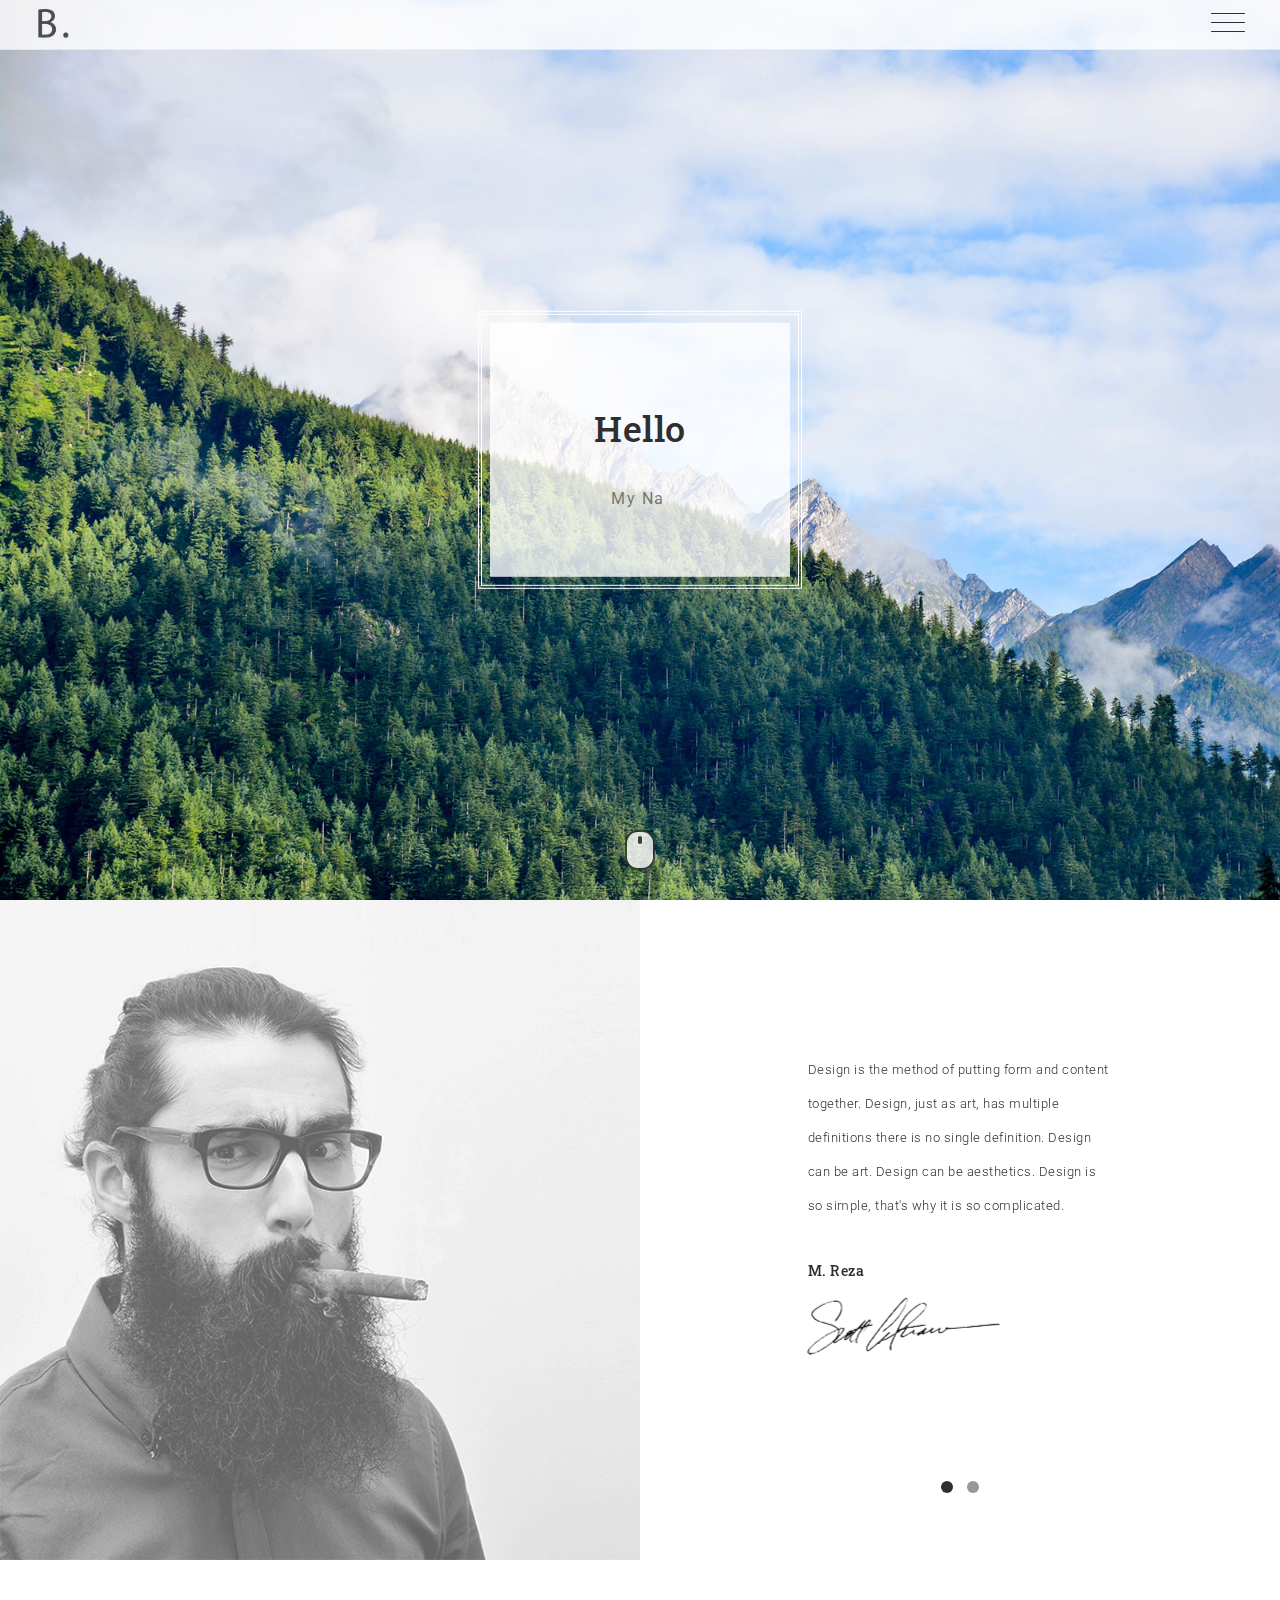
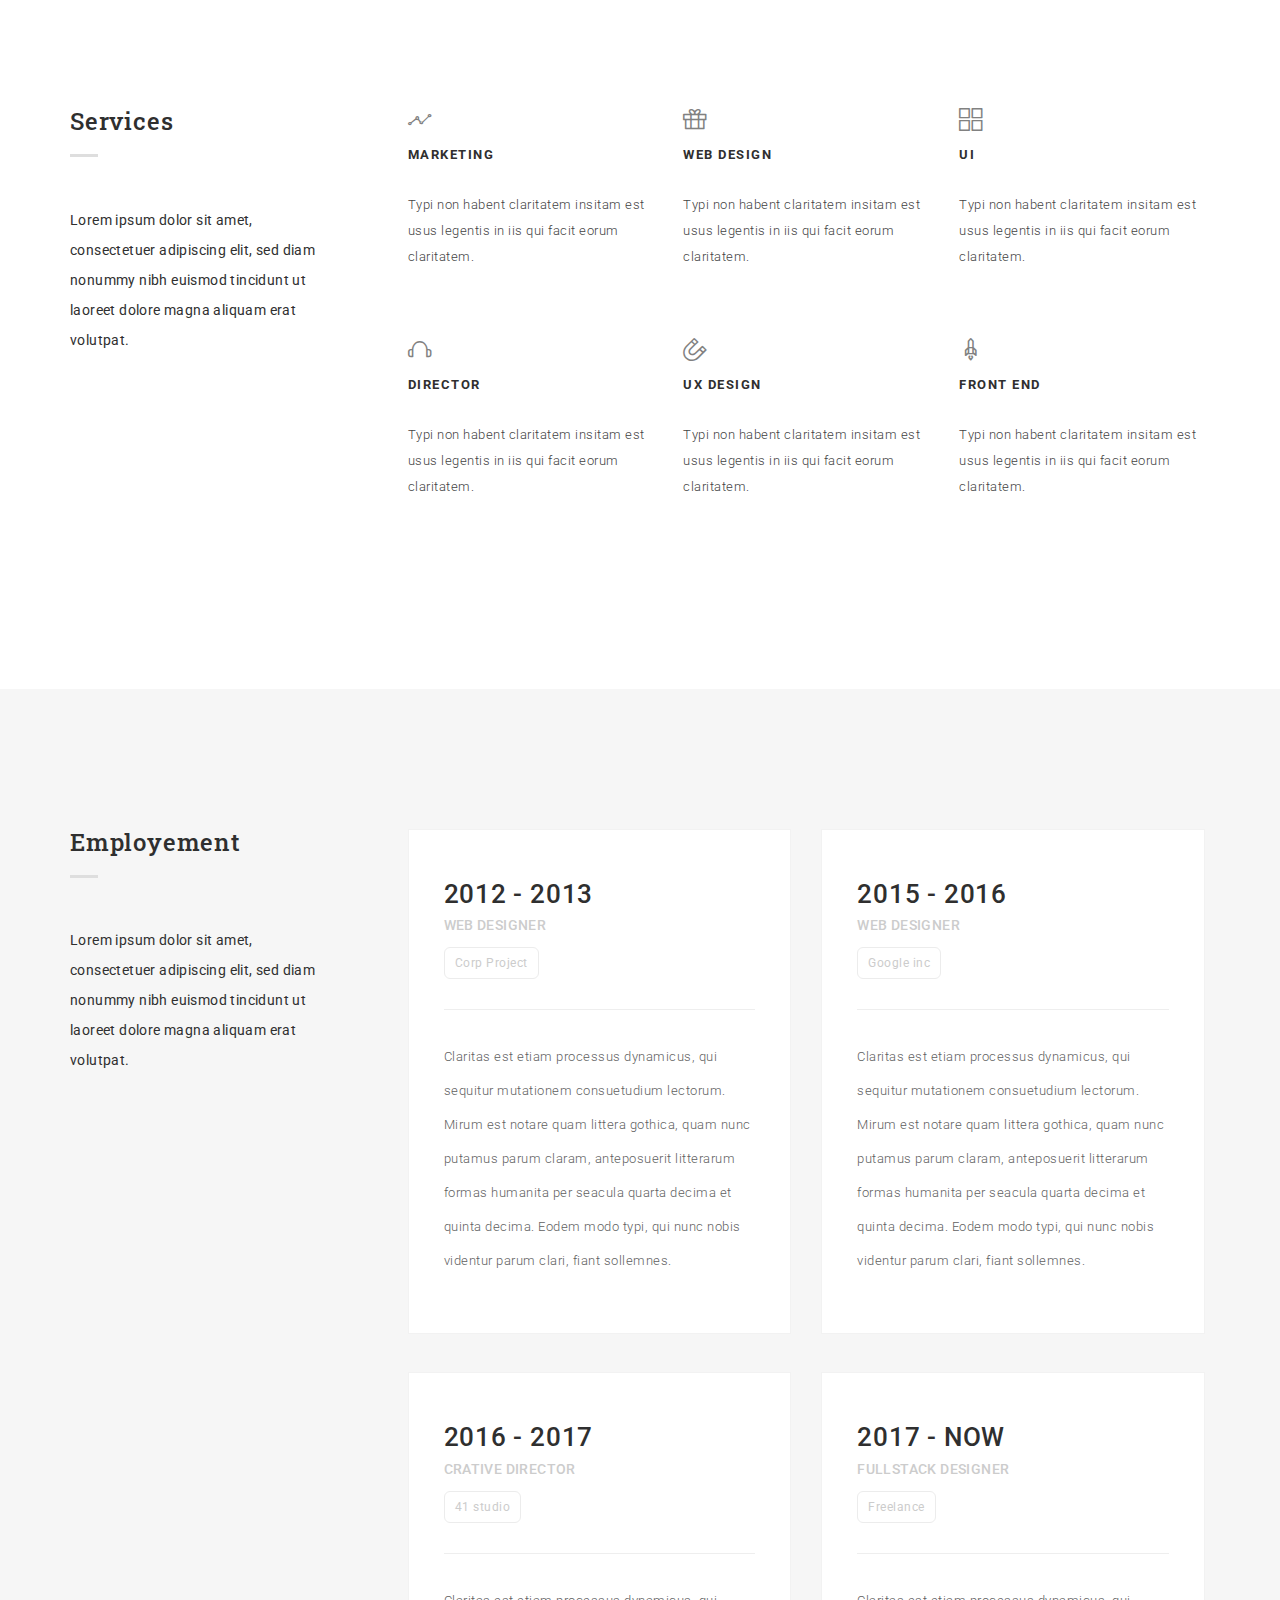
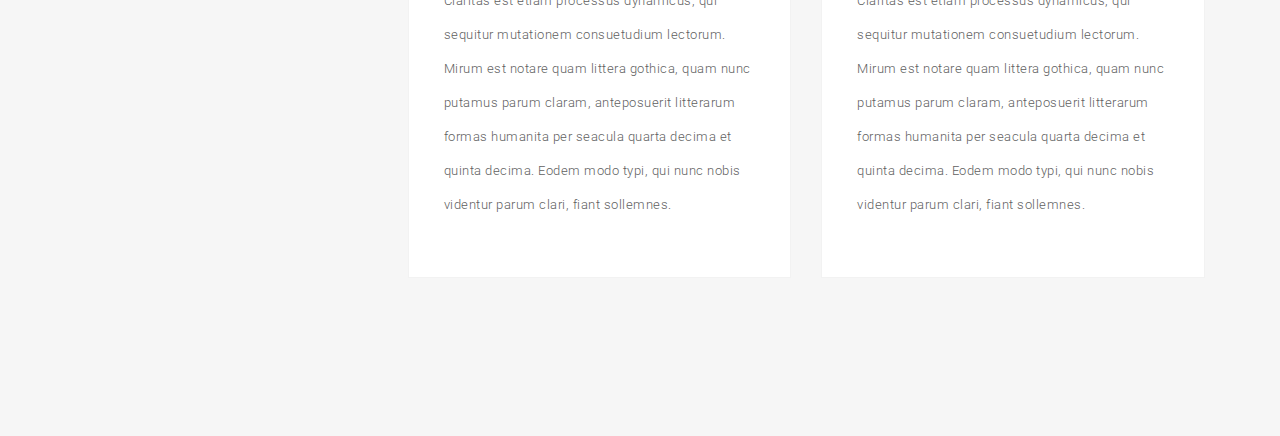
==== student/student.html @ 5ec7fe5f "student template" ====
<!DOCTYPE html>
<html lang="ko">
<head>
    <meta charset="UTF-8">
    <title>OctorBirth</title>
    <meta content="width=device-width, initial-scale=1" name="viewport">
    <!--Fav-->
    <link href="images/favicon.ico" rel="shortcut icon">
    <!--styles-->
    <link href="css/bootstrap.min.css" rel="stylesheet">
    <link href="css/loader.css" rel="stylesheet" type="text/css">
    <link href="css/owl.carousel.css" rel="stylesheet">
    <link href="css/owl.theme.css" rel="stylesheet">
    <link href="css/style.css" rel="stylesheet">
    <link href="css/responsive.css" rel="stylesheet">

    <!--fonts google-->
    <link href='https://fonts.googleapis.com/css?family=Roboto+Slab:400,700' rel='stylesheet' type='text/css'>
    <link href='https://fonts.googleapis.com/css?family=Roboto:400,300,500,700' rel='stylesheet' type='text/css'>

</head>
<body>
<div class="preloader">
    <div class="loading">
        <h2>
            Loading...
        </h2>
        <span class="progress"></span>
    </div>
</div>
<!--HEADER -->
<div class="header">
    <div class="for-sticky">
        <!--LOGO-->
        <div class="col-md-2 col-xs-6 logo">
            <a href="index.html"><img alt="logo" class="logo-nav" src="images/logo.png"></a>
        </div>
        <!--/.LOGO END-->
    </div>
    <div class="menu-wrap">
        <nav class="menu">
            <div class="menu-list">
                <a data-scroll="" href="#home" class="active">
                    <span>Home</span>
                </a>
                <a data-scroll="" href="#about">
                    <span>About</span>
                </a>
                <a data-scroll="" href="#services">
                    <span>Services</span>
                </a>
                <a data-scroll="" href="#employement">
                    <span>Employement</span>
                </a>

            </div>
        </nav>
        <button class="close-button" id="close-button">Close Menu</button>
    </div>
    <button class="menu-button" id="open-button">
        <span></span>
        <span></span>
        <span></span>
    </button><!--/.for-sticky-->
</div>
<!--/.HEADER END-->

<!--CONTENT WRAP-->
<div class="content-wrap">
    <!--CONTENT-->
    <div class="content">
        <!--HOME-->
        <section id="home">
            <div class="container">
                <div class="row">
                    <div class="wrap-hero-content">
                        <div class="hero-content">
                            <h1>Hello</h1>
                            <br>
                            <span class="typed"></span>
                        </div>
                    </div>
                    <div class="mouse-icon margin-20">
                        <div class="scroll"></div>
                    </div>
                </div>
            </div>
        </section>
        <!--/.HOME END-->

        <!--ABOUT-->
        <section id="about">
            <div class="col-md-6 col-xs-12 no-pad">
                <div class="bg-about"></div>
            </div>
            <div class="col-md-6 col-sm-12 col-xs-12 white-col">
                <div class="row">
                    <!--OWL CAROUSEL2-->
                    <div class="owl-carousel2">
                        <div class="col-md-12">
                            <div class="wrap-about">
                                <div class="w-content">
                                    <p class="head-about">
                                        Design is the method of putting form and content together. Design, just as art, has multiple definitions there is no single definition. Design can be art. Design can be aesthetics. Design is so simple, that's why it is so complicated.
                                    </p>

                                    <h5 class="name">
                                        M. Reza
                                    </h5>
                                    <img alt="signature" src="images/signature.png">
                                </div>
                            </div>
                        </div>

                        <div class="col-md-12 col-sm-12 col-xs-12 white-col">
                            <div class="row">
                                <div class="col-md-8 col-md-offset-2 col-sm-8 col-sm-offset-2 col-xs-12">
                                    <div class="wrap-about">
                                        <table class="w-content">
                                            <tr>
                                                <td class="title">Name </td>
                                                <td class="break">:</td>
                                                <td> M. Reza</td>
                                            </tr>
                                            <tr>
                                                <td class="title">Phone </td>
                                                <td class="break">:</td>
                                                <td> +62 8678 999 012</td>
                                            </tr>
                                            <tr>
                                                <td class="title">Email </td>
                                                <td class="break">:</td>
                                                <td> bdgpixel@gmail.com</td>
                                            </tr>
                                            <tr>
                                                <td class="title">Address </td>
                                                <td class="break">:</td>
                                                <td> Cipamokolan street 102 , Bandung, Indonesia</td>
                                            </tr>
                                            <tr>
                                                <td class="title">Skype </td>
                                                <td class="break">:</td>
                                                <td> bdgpixel</td>
                                            </tr>
                                            <tr>
                                                <td class="title">Dribbble </td>
                                                <td class="break">:</td>
                                                <td> Muh-Reza</td>
                                            </tr>
                                            <tr>
                                                <td class="title">Behance</td>
                                                <td class="break">:</td>
                                                <td> m-reza</td>
                                            </tr>
                                        </table>
                                    </div>
                                </div>
                            </div>
                        </div>
                    </div>
                    <!--/.OWL CAROUSEL2 END-->
                </div>
            </div>
        </section>
        <!--/.ABOUT END-->


        <!--SERVICES-->
        <section class="white-bg" id="services">
            <div class="container">
                <div class="row">
                    <div class="col-md-3">
                        <h3 class="title-small">
                            <span>Services</span>
                        </h3>
                        <p class="content-detail">
                            Lorem ipsum dolor sit amet, consectetuer adipiscing elit, sed diam nonummy nibh euismod tincidunt ut laoreet dolore magna aliquam erat volutpat.
                        </p>
                    </div>
                    <div class="col-md-9 content-right">
                        <div class="row">
                            <ul class="listing-item">
                                <li>
                                    <div class="col-md-4 col-sm-4">
                                        <h3 class="icon-use">
                                            c
                                        </h3>
                                        <p class="head-sm">
                                            MARKETING
                                        </p>
                                        <p class="text-grey">
                                            Typi non habent claritatem insitam est usus legentis in iis qui facit eorum claritatem.
                                        </p>
                                    </div>
                                </li>

                                <li>
                                    <div class="col-md-4 col-sm-4">
                                        <h3 class="icon-use">
                                            b
                                        </h3>
                                        <p class="head-sm">
                                            WEB DESIGN
                                        </p>
                                        <p class="text-grey">
                                            Typi non habent claritatem insitam est usus legentis in iis qui facit eorum claritatem.
                                        </p>
                                    </div>
                                </li>

                                <li>
                                    <div class="col-md-4 col-sm-4">
                                        <h3 class="icon-use">
                                            d
                                        </h3>
                                        <p class="head-sm">
                                            UI
                                        </p>
                                        <p class="text-grey">
                                            Typi non habent claritatem insitam est usus legentis in iis qui facit eorum claritatem.
                                        </p>
                                    </div>
                                </li>
                            </ul>

                            <ul class="listing-item">
                                <li>
                                    <div class="col-md-4 col-sm-4">
                                        <p class="icon-use">
                                            f
                                        </p>
                                        <p class="head-sm">
                                            DIRECTOR
                                        </p>
                                        <p class="text-grey">
                                            Typi non habent claritatem insitam est usus legentis in iis qui facit eorum claritatem.
                                        </p>
                                    </div>
                                </li>

                                <li>
                                    <div class="col-md-4 col-sm-4">
                                        <h3 class="icon-use">
                                            p
                                        </h3>
                                        <p class="head-sm">
                                            UX DESIGN
                                        </p>
                                        <p class="text-grey">
                                            Typi non habent claritatem insitam est usus legentis in iis qui facit eorum claritatem.
                                        </p>
                                    </div>
                                </li>

                                <li>
                                    <div class="col-md-4 col-sm-4">
                                        <h3 class="icon-use">
                                            m
                                        </h3>
                                        <p class="head-sm">
                                            FRONT END
                                        </p>
                                        <p class="text-grey">
                                            Typi non habent claritatem insitam est usus legentis in iis qui facit eorum claritatem.
                                        </p>
                                    </div>
                                </li>
                            </ul>

                        </div>
                    </div>
                </div>
            </div>
        </section>
        <!--/.SERVICES END-->

        <!--EMPLOYEMENT-->
        <section class="grey-bg" id="employement">
            <div class="container">
                <div class="row">
                    <div class="col-md-3">
                        <h3 class="title-small">
                            <span>Employement</span>
                        </h3>
                        <p class="content-detail">
                            Lorem ipsum dolor sit amet, consectetuer adipiscing elit, sed diam nonummy nibh euismod tincidunt ut laoreet dolore magna aliquam erat volutpat.
                        </p>
                    </div>
                    <div class="col-md-9 content-right">
                        <div class="row">
                            <ul class="listing-item">
                                <li>
                                    <div class="col-md-6 col-sm-6">
                                        <div class="wrap-card">
                                            <div class="card">
                                                <h2 class="year">
                                                    2012 - 2013
                                                </h2>
                                                <p class="job">
                                                    web designer
                                                </p>
                                                <p class="company">
                                                    Corp Project
                                                </p>
                                                <hr>
                                                <div class="text-detail">
                                                    <p>
                                                        Claritas est etiam processus dynamicus, qui sequitur mutationem consuetudium lectorum. Mirum est notare quam littera gothica, quam nunc putamus parum claram, anteposuerit litterarum formas humanita per seacula quarta decima et quinta decima. Eodem modo typi, qui nunc nobis videntur parum clari, fiant sollemnes.
                                                    </p>
                                                </div>
                                            </div>
                                        </div>
                                    </div>
                                </li>

                                <li>
                                    <div class="col-md-6 col-sm-6">
                                        <div class="wrap-card">
                                            <div class="card">
                                                <h2 class="year">
                                                    2015 - 2016
                                                </h2>
                                                <p class="job">
                                                    web designer
                                                </p>
                                                <p class="company">
                                                    Google inc
                                                </p>
                                                <hr>
                                                <div class="text-detail">
                                                    <p>
                                                        Claritas est etiam processus dynamicus, qui sequitur mutationem consuetudium lectorum. Mirum est notare quam littera gothica, quam nunc putamus parum claram, anteposuerit litterarum formas humanita per seacula quarta decima et quinta decima. Eodem modo typi, qui nunc nobis videntur parum clari, fiant sollemnes.
                                                    </p>
                                                </div>
                                            </div>
                                        </div>
                                    </div>
                                </li>
                            </ul>
                            <ul class="listing-item">
                                <li>
                                    <div class="col-md-6 col-sm-6">
                                        <div class="wrap-card">
                                            <div class="card">
                                                <h2 class="year">
                                                    2016 - 2017
                                                </h2>
                                                <p class="job">
                                                    crative director
                                                </p>
                                                <p class="company">
                                                    41 studio
                                                </p>
                                                <hr>
                                                <div class="text-detail">
                                                    <p>
                                                        Claritas est etiam processus dynamicus, qui sequitur mutationem consuetudium lectorum. Mirum est notare quam littera gothica, quam nunc putamus parum claram, anteposuerit litterarum formas humanita per seacula quarta decima et quinta decima. Eodem modo typi, qui nunc nobis videntur parum clari, fiant sollemnes.
                                                    </p>
                                                </div>
                                            </div>
                                        </div>
                                    </div>
                                </li>

                                <li>
                                    <div class="col-md-6 col-sm-6">
                                        <div class="wrap-card">
                                            <div class="card">
                                                <h2 class="year">
                                                    2017 - NOW
                                                </h2>
                                                <p class="job">
                                                    fullstack designer
                                                </p>
                                                <p class="company">
                                                    Freelance
                                                </p>
                                                <hr>
                                                <div class="text-detail">
                                                    <p>
                                                        Claritas est etiam processus dynamicus, qui sequitur mutationem consuetudium lectorum. Mirum est notare quam littera gothica, quam nunc putamus parum claram, anteposuerit litterarum formas humanita per seacula quarta decima et quinta decima. Eodem modo typi, qui nunc nobis videntur parum clari, fiant sollemnes.
                                                    </p>
                                                </div>
                                            </div>
                                        </div>
                                    </div>
                                </li>
                            </ul>

                        </div>
                    </div>
                </div>
            </div>
        </section>
        <!--/.EMPLOYEMENT END-->
        <!--/.CONTENT END-->
    </div>
    <!--/.CONTENT-WRAP END-->
</div>


<script src="js/jquery-1.9.1.min.js" type="text/javascript"></script>
<script src="js/bootstrap.min.js" type="text/javascript"></script>
<script src="js/classie.js" type="text/javascript"></script>
<script src="js/owl.carousel.min.js" type="text/javascript"></script>
<script src="js/smooth-scroll.min.js" type="text/javascript"></script>
<script src="js/typed.js" type="text/javascript"></script>
<script src="js/main.js?ver=2" type="text/javascript"></script>
</body>
</html>
---- student/css/loader.css ----
/* =Loader
-------------------------------------------------------------- */

.preloader {
	display: block;
    position: fixed;
    width: 100%;
    height: 100%;
    z-index: 9999;
    background: white;
    text-align: center;
}
.loading {
	overflow: hidden;
	position: absolute;
	top: 50%;
	margin-top: -12px;
	left: 50%;
	margin-left: -50px;
	width: 100px;
	height: 24px;
}

.progress {
	display: block;
	position: absolute;
	bottom: 0;
	overflow: hidden;
	width: 100px;
	height: 1px;
	left: -102px;
	background-color: #00d9ec;
	-webkit-animation: loader-anim 1s 0s infinite cubic-bezier(0.785, 0.135, 0.15, 0.86);
    -moz-animation: loader-anim 1s 0s infinite cubic-bezier(0.785, 0.135, 0.15, 0.86);
    animation: loader-anim 1s 0s infinite cubic-bezier(0.785, 0.135, 0.15, 0.86)
}

@-webkit-keyframes loader-anim {
    0% {
        left: -102px
    }

    100% {
        left: 102px
    }
}

@-moz-keyframes loader-anim {
    0% {
        left: -102px
    }

    100% {
        left: 102px
    }
}

@keyframes loader-anim {
    0% {
        left: -102px
    }

    100% {
        left: 102px
    }
}
---- student/css/style.css ----
/*
Template Name: Bodo - Simple One Page Personal
Author: BdgPixel
Author URI:  http://themeforest.net/user/BdgPixel
*/
/* -----------------------------------------------------------
TABLE OF CONTENTS:
--------------------------------------------------------------
1) General
2) Page Loader
3) Helper
4) Header
5) Typography
6) Hero
7) Sections
 7.a) portfolio
 7.b) service
 7.c) experience
 7.d) testimonial
 7.e) blog
 7.f) about
 7.g) contact
 7.h) footer
8) Components
 8.a) skills


-------------------------------------------------------------

------------------------------------------------------------*/
/*-----------------------------------------1) General--------------------------------------------------*/
@font-face {
  font-family: 'Glyphter';
  src: url('../fonts/Glyphter.eot');
  src: url('../fonts/Glyphter?#iefix') format('embedded-opentype'), url('../fonts/Glyphter.woff') format('woff'), url('../fonts/Glyphter.ttf') format('truetype'), url('../fonts/Glyphter.svg#Glyphter') format('svg');
  font-weight: normal;
  font-style: normal;
}
*,
*:after,
*:before {
  -webkit-box-sizing: border-box;
  -moz-box-sizing: border-box;
  -ms-box-sizing: border-box;
  box-sizing: border-box;
}
body,
html {
  left: 0;
  top: 0;
  margin: 0px;
  padding: 0px;
  overflow-x: hidden;
  font-family: 'Roboto', sans-serif;
  height: 100%;
  width: 100%;
}
body {
  color: #2f2f2f;
  font-size: 16px;
  line-height: 1.7;
  background-color: #fff;
}
a {
  color: #2f2f2f;
  text-decoration: none;
  transition: ease .6s;
  -webkit-transition: ease .6s;
  -moz-transition: ease .6s;
  -o-transition: ease .6s;
  -ms-transition: ease .6s;
}
a:hover {
  text-decoration: none;
  color: #818181;
}
a:focus {
  outline: none;
  color: #999999;
  text-decoration: none;
}
iframe {
  border: none;
  width: 100%;
}
img { max-width: 100%; }
*:focus {
  outline: none;
}

/*----------------------------------------- 2) Preloader --------------------------------------------------*/
#preloader {
  position: fixed;
  top: 0;
  left: 0;
  right: 0;
  bottom: 0;
  background-color: #fff;
  z-index: 999999;
}
#status {
  width: 200px;
  height: 200px;
  position: absolute;
  left: 50%;
  top: 50%;
  background-image: url(../images/loader.gif);
  background-repeat: no-repeat;
  background-position: center center;
  text-align: center;
  margin: -40px 0 0 -100px;
}
#status img {
  text-align: center;
  margin-top: -80px;
}

/*----------------------------------------- 3) Helper --------------------------------------------------*/
.no-pad {padding: 0 !important; margin: 0 !important;}
.pad-80 {padding-top: 80px;}
.mar-t-50{margin-top: 50px !important;}
.mar-tm-10{ margin-top: -10px;}

.white-col{
  background: #ffffff;
  padding: none;
}

/*---- span -----*/
.title-small span { position: relative;}
.title-small span:after {
  content: "";
  position: absolute;
  bottom: -20px;
  height: 3px;
  background: #DEDEDE;
  width: 28px;
  left: 0;
}
.title-small-center span {position: relative;}
.title-small-center span:after {
  content: "";
  display: block;
  margin: 0 auto;
  margin-top: 20px;
  height: 3px;
  background: #DEDEDE;
  width: 28px;
  left: 0;
}
/*----- background ------*/
.grey-bg {
  background: #f6f6f6;
  padding: 120px 0;
  display: block;
}
.white-bg {
  background: #ffffff;
  padding: 120px 0;
  display: block;
}
/*-------- content --------*/
.content-detail {
  font-weight: 400;
  margin-top: 70px;
  line-height: 30px;
  font-size: 14px;
  letter-spacing: 0.4px;
}
.content-details {
  font-weight: 400;
  margin-top: 40px;
  line-height: 30px;
  font-size: 14px;
}
.pad-bottom {
  padding-bottom: 80px;
}
.text-detail {
  margin-top: 30px;
  color: #5f5f5f;
}

.listing-item{
  list-style: none;
  display: inline-block;
  width: 100%;
  padding: 0;
  margin: 0;
}

/*----------------------------------------- 4) Header --------------------------------------------------*/
.header {
  width: 100%;
  z-index: 9999;
}
.for-sticky {
  position: fixed;
  z-index: -1;
  bottom: 0;
  width: 100%;
  height: 50px;
  opacity: 0.8;
  z-index: 1;
  top: 0;
  left: 0;
  border-bottom: 1px solid #f1f1f1;
  display: block;
  padding: 0px 15px 5px 15px;
  background: #ffffff;
  -webkit-transition: all 0.3s;
  -moz-transition: all 0.3s;
  -ms-transition: all 0.3s;
  -o-transition: all 0.3s;
  transition: all 0.3s;
}
.logo-nav {
  padding: 6px 0 10px 0;
  -webkit-transition: all 0.3s;
  -moz-transition: all 0.3s;
  -ms-transition: all 0.3s;
  -o-transition: all 0.3s;
  transition: all 0.3s;
  width: 45px;
  display: block;
}
.opacity-nav {
  opacity: 0.8;
  z-index: 2;
}
/*----------- panel ----------*/
.content-wrap {
  -webkit-overflow-scrolling: touch;
  height: 100%;
  width: 100%;
}
.content {
  position: absolute;
  width: 100%;
  height: 100%;
}
.content::before {
  position: fixed;
  top: 0;
  left: 0;
  z-index: 10;
  width: 100%;
  height: 100%;
  background: rgba(0, 0, 0, 0.3);
  content: '';
  opacity: 0;
  -webkit-transform: translate3d(100%, 0, 0);
  transform: translate3d(100%, 0, 0);
  -webkit-transition: opacity 0.4s, -webkit-transform 0s 0.4s;
  transition: opacity 0.4s, transform 0s 0.4s;
  -webkit-transition-timing-function: cubic-bezier(0.7, 0, 0.3, 1);
  transition-timing-function: cubic-bezier(0.7, 0, 0.3, 1);
}
/* Menu Button */
.menu-button {
  width: 34px;
  height: 45px;
  position: fixed;
  right: 0;
  margin-top: 13px;
  margin-right: 35px;
  z-index: 1000;
  padding: 0;
  cursor: pointer;
  background: transparent;
  border: none;
}
.menu-button span {
  display: block;
  position: absolute;
  height: 1px;
  width: 100%;
  background: #2f2f2f;
  border-radius: 9px;
  opacity: 1;
  left: 0;
}
.menu-button span:nth-child(1) {top: 0px;}

.menu-button span:nth-child(2) {top: 9px;}

.menu-button span:nth-child(3) {top: 18px;}
.menu-button:hover {opacity: 0.6;}
/* Close Button */
.close-button {
  width: 1em;
  height: 1em;
  position: absolute;
  right: 1em;
  top: 1em;
  overflow: hidden;
  text-indent: 1em;
  font-size: 0.75em;
  border: none;
  background: transparent;
  color: transparent;
}
.close-button::before,
.close-button::after {
  content: '';
  position: absolute;
  width: 3px;
  height: 100%;
  top: 0;
  left: 50%;
  background: #bdc3c7;
}
.close-button::before {
  -webkit-transform: rotate(45deg);
  transform: rotate(45deg);
}
.close-button::after {
  -webkit-transform: rotate(-45deg);
  transform: rotate(-45deg);
}
/* Menu */
.menu-wrap {
  position: fixed;
  z-index: 1001;
  width: 300px;
  height: 100%;
  right: 0;
  float: right;
  background: #2f2f2f;
  padding: 2.5em 1.5em 0;
  -webkit-transform: translate3d(300px, 0, 0);
  transform: translate3d(300px, 0, 0);
  -webkit-transition: -webkit-transform 0.4s;
  transition: transform 0.4s;
  -webkit-transition-timing-function: cubic-bezier(0.7, 0, 0.3, 1);
  transition-timing-function: cubic-bezier(0.7, 0, 0.3, 1);
}
.menu,
.menu-list {
  height: 100%;     
  overflow-x: auto;
}
.menu-list {
  -webkit-transform: translate3d(0, 100%, 0);
  transform: translate3d(0, 100%, 0);
}
.menu-list a {
  display: block;
  padding: 1.5em 0;
  -webkit-transform: translate3d(0, 500px, 0);
  transform: translate3d(0, 500px, 0);
  color: #a5a5a5;
  position: relative;
}
.menu-list a:hover, .menu-list a:active span {color: #ffffff;}
.menu-list,
.menu-list a {
  -webkit-transition: -webkit-transform 0s 0.4s;
  transition: transform 0s 0.4s;
  -webkit-transition-timing-function: cubic-bezier(0.7, 0, 0.3, 1);
  transition-timing-function: cubic-bezier(0.7, 0, 0.3, 1);
}
.menu a:nth-child(2) {
  -webkit-transform: translate3d(0, 1000px, 0);
  transform: translate3d(0, 1000px, 0);
}
.menu-list a:nth-child(3) {
  -webkit-transform: translate3d(0, 1500px, 0);
  transform: translate3d(0, 1500px, 0);
}
.menu-list a:nth-child(4) {
  -webkit-transform: translate3d(0, 2000px, 0);
  transform: translate3d(0, 2000px, 0);
}
.menu-list a:nth-child(5) {
  -webkit-transform: translate3d(0, 2500px, 0);
  transform: translate3d(0, 2500px, 0);
}
.menu-list a:nth-child(6) {
  -webkit-transform: translate3d(0, 3000px, 0);
  transform: translate3d(0, 3000px, 0);
}
.menu-list a span:nth-last-child(1){
  margin-bottom: 100px;
}
.menu-list a span {
  margin-left: 10px;
  font-weight: 400;
  font-size: 12px;
  letter-spacing: 5px;
  text-transform: uppercase;
  z-index: 2;
  position: absolute;
  margin-bottom: 20px;
  padding: 10px;
}
.menu-list a span:before{
  content: '';
  display: block;
  width: 0;
  height: 2px;
  background: #ffffff;
  -webkit-transition: width .3s ease;
  transition: width .3s ease;
  position: absolute;
  top: 50%;
  left: 0;
  -webkit-transform: translate(0,-50%);
  -ms-transform: translate(0,-50%);
  transform: translate(0,-50%);
  z-index: -1;
}
.menu-list a.active span{
  color: #ffffff !important;
}
.menu-list a.active span:before{
  width: 100%;
}

/* Shown menu */
.show-menu .menu-wrap {
  -webkit-transform: translate3d(0, 0, 0);
  transform: translate3d(0, 0, 0);
  -webkit-transition: -webkit-transform 0.8s;
  transition: transform 0.8s;
  -webkit-transition-timing-function: cubic-bezier(0.7, 0, 0.3, 1);
  transition-timing-function: cubic-bezier(0.7, 0, 0.3, 1);
}
.show-menu .menu-list,
.show-menu .menu-list a {
  -webkit-transform: translate3d(0, 0, 0);
  transform: translate3d(0, 0, 0);
  -webkit-transition: -webkit-transform 0.8s;
  transition: transform 0.8s;
  -webkit-transition-timing-function: cubic-bezier(0.7, 0, 0.3, 1);
  transition-timing-function: cubic-bezier(0.7, 0, 0.3, 1);
}
.show-menu .menu-list a {
  -webkit-transition-duration: 0.9s;
  transition-duration: 0.9s;
}
.show-menu .content::before {
  opacity: 1;
  -webkit-transition: opacity 0.8s;
  transition: opacity 0.8s;
  -webkit-transition-timing-function: cubic-bezier(0.7, 0, 0.3, 1);
  transition-timing-function: cubic-bezier(0.7, 0, 0.3, 1);
  -webkit-transform: translate3d(0, 0, 0);
  transform: translate3d(0, 0, 0);
}

/*----------------------------------------- 5) Typography --------------------------------------------------*/
h1,
h2,
h3,
h4,
h5 {
  letter-spacing: 0.8px;
  font-family: 'Roboto Slab', serif;
}
p {
  letter-spacing: 0.5px;
  font-size: 13px;
  line-height: 34px;
  font-weight: 300;
}
#home h1 {
  line-height: 40px;
  letter-spacing: 0.6px;
}
#home .typed {
  font-weight: 400;
  font-size: 16px;
  line-height: 26px;
  letter-spacing: 1.5px;
  margin: 0 auto;
  opacity: 0.6;
}
.year {
  font-size: 26px;
  font-weight: 500;
  margin-bottom: 10px;
  font-family: 'Roboto', sans-serif;
}
.job {
  font-size: 14px;
  font-weight: 500;
  line-height: 14px;
  letter-spacing: 0.4px;
  text-transform: uppercase;
  color: #cccccc;
}
.company {
  font-size: 12px;
  line-height: 14px;
  border: 1px solid #ececec;
  color: #cccccc;
  padding:8px 10px;
  border-radius: 6px;
  display: inline-block;
  margin-top: 5px;
  font-weight: 400;

}

/*----------------------------------------- 6) Hero --------------------------------------------------*/
#home {
  background: url('../images/hero1.jpeg');
  -webkit-background-size: cover;
  -moz-background-size: cover;
  -o-background-size: cover;
  background-size: cover;
  min-width: 100%;
  min-height: 100%;
  height: 100%;
  width: 100%;
  display: block;
}
.wrap-hero-content{
  width: 100%;
  height: 100%;
  position: absolute;
  top: 0;
  left: 0;
}
.hero-content{
  position: absolute;
  text-align: center;
  min-width: 300px;
  left: 50%;
  top: 50%;
  padding: 65px;
  background: rgba(255, 255, 255, 0.8);
  outline: 4px double #FFFFFF;
  outline-offset: 8px;
  -webkit-transform: translateX(-50%) translateY(-50%);
  transform: translateX(-50%) translateY(-50%);
}

/*mouse*/
.mouse-icon {
  position: absolute;
  border: 2px solid #2f2f2f;
  background: #ffffff;
  opacity: 0.8;
  border-radius: 13px;
  height: 40px;
  width: 30px;
  margin: 0 auto;
  display: block;
  left: 0;
  right: 0;
  bottom: 30px;
  z-index: 100;
}

.mouse-icon .scroll {
  -webkit-animation-name: scrolling;
  -webkit-animation-duration: 1s;
  -webkit-animation-timing-function: linear;
  -webkit-animation-delay: 0s;
  -webkit-animation-iteration-count: infinite;
  -webkit-animation-play-state: running;
  animation-name: scrolling;
  animation-duration: 1s;
  animation-timing-function: linear;
  animation-delay: 0s;
  animation-iteration-count: infinite;
  animation-play-state: running;
}
.mouse-icon .scroll {
  position: relative;
  border-radius: 10px;
  background: #2f2f2f;
  width: 4px;
  height: 8px;
  top: 4px;
  margin-left: auto;
  margin-right: auto;
}

@-webkit-keyframes scrolling  {
  0%   { top:2px;  opacity: 0;}
  30%  { top:8px; opacity: 1;}
  100% { top:16px; opacity: 0;}
}

@keyframes scrolling  {
  0%   { top:2px;  opacity: 0;}
  30%  { top:8px; opacity: 1;}
  100% { top:16px; opacity: 0;}
}


/*----- typed effect ---*/
.typed-cursor{ opacity: 0;}


/*----------------------------------------- 7) Sections --------------------------------------------------*/
/*---------- a. portfolio -----------*/
ul.portfolio-image {
  list-style: none;
  position: relative;
  width: 100%;
  padding: 0;
  margin: 0;
}
ul.portfolio-image li {
  float: left;
  display: block;
  list-style: none;
  position: relative;
  display: inline-block;
  overflow: hidden;
  padding-top: 46%;
}
ul.portfolio-image li:hover {
  cursor: pointer;
}
ul.portfolio-image li:hover img {
  -webkit-filter: grayscale(20%);
  transform: scale(1.15);
}
ul.portfolio-image li:hover .image-bg {opacity: 1;}
ul.portfolio-image li:hover .description-wrap {
  background: rgba(186, 186, 186, 0.6);
}
ul.portfolio-image li img {
  position: absolute;
  width: 100%;
  height: 100%;
  left: 0;
  top: 0;
  -webkit-filter: grayscale(100%);
  transition: filter, transform, 0.5s;
}
ul.portfolio-image li .decription-wrap {
  position: absolute;
  width: 100%;
  height: 100%;
  top: 0;
  left: 0;
  background: rgba(242, 242, 242, 0.4);
  padding: 20px;
  transition: background, 0.5s;
}
ul.portfolio-image li .image-bg {
  color: #2f2f2f;
  background: #ffffff;
  background: rgba(255, 255, 255, 0.9);
  font-size: 14px;
  text-transform: uppercase;
  width: 100%;
  height: 100%;
  display: inline-block;
  -ms-transform: translate(-50%, -50%); /* IE 9 */
  -webkit-transform: translate(-50%, -50%); /* Chrome, Safari, Opera */
  transform: translate(-50%, -50%);
  top: 50%;
  left: 50%;
  padding: 10px 0;
  position: relative;
  margin: 0 auto;
  text-align: center;
  opacity: 0;
  transition: opacity, 0.5s;
  letter-spacing: 1.5px;
  font-weight: 300;
  color: transparent;
}
ul.portfolio-image li .desc{
  position: absolute;
  z-index: 1;
  top: 45%;
  left: 0;
  display: table-cell;
  right: 0;
  text-align: center;
  color: #2f2f2f;
  font-size: 14px;
  font-weight: 700;
}


/*---------- b. service -----------*/
.icon-use {
  font-family: 'Glyphter';
  font-size: 30px;
  line-height: 20px;
  color: #818181;
  margin: 0;
}
.head-sm {
  font-size: 13px;
  letter-spacing: 1.5px;
  text-transform: uppercase;
  margin-top: 10px;
  margin-bottom: 20px;
  font-family: 'Roboto', sans-serif;
  font-weight: 700;
}
.text-grey {
  color: #434343;
  line-height: 26px;
  margin-bottom: 60px;
}
/*---------- c. experience -----------*/
.wrap-card {
  position: relative;
  box-shadow: 0px 0px 0px #818181;
  transition: all 0.2s ease 0s;
  -webkit-transform: translateY(0px) translateX(0px);
}
.wrap-card:before,
.wrap-card:after {
  display: inline-block;
  position: absolute;
  content: " ";
  width: 100%;
  height: 3px;
  background: #818181;
  -webkit-transform: scaleX(0);
  transition: all 0.2s ease;
}
.wrap-card:before {
  top: 0;
  left: 0;
  -webkit-transform-origin: 0 0;
}
.wrap-card:after {
  bottom: 0;
  left: 0;
  -webkit-transform-origin: 100% 0;
}
.wrap-card:hover {
  box-shadow: 20px 20px 0px #818181;
  -webkit-transform: translateY(-10px) translateX(-10px);
  transition: all 0.2s ease 0.4s;
}
.wrap-card:hover:after,
.wrap-card:hover:before {
  -webkit-transform: scaleX(1);
}
.card {
  background: #ffffff;
  padding: 30px 35px 45px 35px;
  margin-bottom: 30px;
  border: 1px solid rgba(129, 129, 129, 0.1);
}
.card:before,
.card:after {
  display: inline-block;
  position: absolute;
  content: " ";
  width: 3px;
  height: 100%;
  background: #818181;
  -webkit-transform: scaleY(0);
  transition: all 0.2s ease 0.2s;
}
.card:before {
  top: 0;
  left: 0;
  -webkit-transform-origin: 0 100%;
}
.card:after {
  top: 0;
  right: 0;
  -webkit-transform-origin: 0 0;
}
.card:hover:after,
.card:hover:before {
  -webkit-transform: scaleY(1);
}
/*---------- d. testimonial -----------*/
#testimonial {
  background-image: url(../images/testimonial-bg.jpg);
  -webkit-background-size: cover;
  -moz-background-size: cover;
  -o-background-size: cover;
  background-size: cover;
  background-repeat: no-repeat;
  position: relative;
  padding: 0;
  margin: 0;
  width: 100%;
  height: 550px;
}
.list-testimonial {
  display: block;
  width: 100%;
}
.list-testimonial .content-testimonial {
  text-align: center;
  color: #ffffff;
}
.list-testimonial .content-testimonial .testi {
  font-size: 16px;
  line-height: 46px;
  letter-spacing: 2px;
}
.list-testimonial .content-testimonial .people {
  font-size: 14px;
  margin-top: 30px;
  letter-spacing: 2px;
  color: #B7B7B7;
  font-weight: 700;
}
.mask-testimonial{
  background-color: rgba(47, 47, 47, 0.7);
  height: 100%;
  left: 0;
  position: absolute;
  top: 0;
  width: 100%;
}
.wrap-testimonial{
  z-index: 1;
  position: relative;
}
/*-------------- e. blog -------------*/
.grid {margin-top: 60px;}
.grid:after {
  content: '';
  display: block;
  clear: both;
}
.grid-item {
  width: 33.333%;
  float: left;
  top: 0px;
  left: 0px;
  overflow: hidden;
  min-height: 1px;
  padding-right: 15px;
  padding-left: 15px;
  margin-bottom: 30px;
}
.grid-item .wrap-article {
  border: 1px solid rgba(129, 129, 129, 0.1);
  background: #ffffff;
  padding: 30px 20px;
}
.grid-item .wrap-article img {
  text-align: center;
  display: block;
  margin: 0 auto;
}
.grid-item .wrap-article .img-circle {
  width: 133px;
  height: 133px;
}
.grid-item .wrap-article .fancy {
  line-height: 0.5;
  text-align: center;
  font-size: 16px;
  margin-top: 40px;
  color: #818181;
}
.grid-item .wrap-article .fancy span {
  display: inline-block;
  position: relative;
}
.grid-item .wrap-article .fancy span:before,
.grid-item .wrap-article .fancy span:after {
  content: "";
  margin-top: 1px;
  position: absolute;
  height: 5px;
  border-top: 1px solid #dedede;
  top: 0;
  width: 60%;
}
.grid-item .wrap-article .fancy span:before {
  right: 100%;
  margin-right: 5px;
}
.grid-item .wrap-article .fancy span:after {
  left: 100%;
  margin-left: 5px;
}
.grid-item .wrap-article .title {
  font-size: 16px;
  padding: 0 10px 0 10px;
  text-align: center;
  letter-spacing: 0.1;
  line-height: 26px;
  text-transform: uppercase;
  font-weight: 700;
}
.grid-item .wrap-article .title:after {
  content: "";
  display: block;
  margin: 0 auto;
  bottom: -20px;
  height: 1px;
  background: #dedede;
  width: 48px;
  left: 0;
  margin-top: 30px;
}
.grid-item .wrap-article .content-blog {
  margin-top: 30px;
  padding: 0 10px 0 10px;
  text-align: justify;
  color: #5f5f5f;
}
/*---------- f. quote -----------*/
#about{
  min-height: 650px;
  display: inline-block;
  width: 100%;
}
.bg-about {
  background: url('../images/reza.jpg');
  -webkit-background-size: cover;
  -moz-background-size: cover;
  -o-background-size: cover;
  background-size: cover;
  background-repeat: no-repeat;
  position: relative;
  padding: 0;
  margin: 0;
  min-height: 660px;
  width: 100%;
  height: 100%;
  float: left;
}
.wrap-about {
  height: 100%;
  width: 100%;
  position: relative;
  display: block;
  min-height: 480px;
}
.wrap-about .w-content{
  position: absolute;
  left: 50%;
  top: 50%;
  transform: translateX(-50%) translateY(-50%);
  -webkit-transform: translateX(-50%) translateY(-50%);
  -moz-transform: translateX(-50%) translateY(-50%);
  -ms-transform: translateX(-50%); 
}

.wrap-about .w-content td{
  font-size: 13px;
  font-weight: 300;
}
.wrap-about .w-content td.title{
  padding-right: 10px;
  font-weight: 500;
}
.wrap-about .w-content td.break{
  padding-right: 15px;
}
.wrap-about .w-content tr{
  height: 35px;
}
.wrap-about .head-about {
  font-size: 13px;
  line-height: 34px;
  letter-spacing: 0.5px;
  font-weight: 300;
}
.wrap-about .name {
  margin: 40px 0 20px 0;
  font-size: 14px;
}
/*---------- g. contact -----------*/
#contact {padding: 120px 0 200px 0;}
#contact form {
  margin-top: 25px;
}
#contact .slider-masks {
  background-color: rgba(129, 129, 129, 0.7);
  height: 100%;
  left: 0;
  position: absolute;
  top: 0;
  width: 100%;
}
#contact .group {
  position: relative;
  margin-bottom: 65px;
}
#contact input,
#contact textarea {
  font-size: 13px;
  padding: 10px 10px 10px 5px;
  display: block;
  width: 100%;
  border: none;
  border-bottom: 1px solid #2b2b2b;
  background: transparent;
  color: #969696;
  font-size: 13px;
}
#contact input:focus,
#contact textarea:focus {
  outline: none;
  border-bottom: none;
}
#contact label {
  color: #2b2b2b;
  font-size: 14px;
  font-weight: normal;
  position: absolute;
  pointer-events: none;
  left: 5px;
  top: 10px;
  transition: 0.2s ease all;
  -moz-transition: 0.2s ease all;
  -webkit-transition: 0.2s ease all;
}
#contact input:focus ~ label,
#contact input:valid ~ label,
#contact textarea:focus ~ label,
#contact textarea:valid ~ label {
  top: -25px;
  font-size: 12px;
  color: #818181;
}
#contact .bar {
  position: relative;
  display: block;
  width: 100%;
}
#contact .bar:before,
#contact .bar:after {
  content: '';
  height: 2px;
  width: 0;
  bottom: 1px;
  position: absolute;
  background: #818181;
  transition: 0.2s ease all;
  -moz-transition: 0.2s ease all;
  -webkit-transition: 0.2s ease all;
}
#contact .bar:before {
  left: 50%;
}
#contact .bar:after {
  right: 50%;
}
#contact input:focus ~ .bar:before,
#contact input:focus ~ .bar:after,
#contact textarea:focus ~ .bar:after,
#contact textarea:focus ~ .bar:before {
  width: 50%;
}
#contact .highlight {
  position: absolute;
  height: 60%;
  width: 100%;
  top: 25%;
  left: 0;
  pointer-events: none;
  opacity: 0.5;
}
#contact input:focus ~ .highlight,
#contact textarea:focus ~ .highlight {
  -webkit-animation: inputHighlighter 0.3s ease;
  -moz-animation: inputHighlighter 0.3s ease;
  animation: inputHighlighter 0.3s ease;
}
#contact input[type=submit] {
  border: 1px solid #2b2b2b !important;
  color: #2b2b2b;
  padding: 10px;
  font-weight: 700;
  letter-spacing: 0.9px;
  text-transform: uppercase;
  transition: 0.2s ease all;
  -moz-transition: 0.2s ease all;
  -webkit-transition: 0.2s ease all;
}
#contact input[type=submit]:hover {
  background: #2b2b2b;
  color: #ffffff;
}
@-webkit-keyframes inputHighlighter {
  from {
    background: #5264AE;
  }
  to {
    width: 0;
    background: transparent;
  }
}
@-moz-keyframes inputHighlighter {
  from {
    background: #818181;
  }
  to {
    width: 0;
    background: transparent;
  }
}
@keyframes inputHighlighter {
  from {
    background: #818181;
  }
  to {
    width: 0;
    background: transparent;
  }
}
/*-------------- h. footer ------------------*/
.footer-top{
  width: 100%;
  text-align: center;
  color: #cccccc;
  display: table;
}

.socials{
  width: 100%;
  margin: 0;
  padding: 0;
}

.socials * {
  box-sizing: border-box;
  -webkit-transition: all 0.35s ease;
  transition: all 0.35s ease;
}

.socials li {
  display: inline-block;
  list-style: outside none none;
  float: left;
  overflow: hidden;
  width: 33.33333%;
  font-size: 13px;
}

.socials a {
  padding: 0.3em 0.8em;
  color: rgba(255, 255, 255, 0.7);
  position: relative;
  display: inline-block;
  letter-spacing: 1px;
  margin: 0;
  text-decoration: none;
  padding: 25px 0;
  width: 100%;
}

.socials a:before,
.socials a:after {
  position: absolute;
  -webkit-transition: all 0.35s ease;
  transition: all 0.35s ease;
}

.socials a:before {
  bottom: 100%;
  display: block;
  height: 3px;
  width: 100%;
  content: "";
}

.socials a:after {
  padding: 0.3em 0.8em;
  position: absolute;
  bottom: 100%;
  left: 0;
  content: attr(data-hover);
  color: white;
  white-space: nowrap;
  width: 100%;
  padding: 25px 0;
}

.socials li:hover a,
.socials .current a {
  transform: translateY(100%);
}

.facebook{
  background: #969696;
  /*padding: 20px 0;*/
}
.facebook a:after{
  background-color: #527bbb;
}
.twitter{
  background: #ABABAB;
}
.twitter a:after{
  background-color: #77ccf1;
}
.gplus{
  background: #d8d8d8;
}
.gplus a:after{
  background: #dd4b39;
}

.footer-bottom{
  width: 100%;
  background: #2f2f2f;
  padding: 80px 0;
  color: #636363;
}


/*----------------------------------------- 8) Component --------------------------------------------------*/
/*---------------- a. Skills ----------------*/
.skillst {margin-top: 30px;}
.skillst .skillbar {
  width: 100%;
  height: 10px;
  background-color: #f6f6f6;
  position: relative;
  margin-bottom: 60px;
  padding: 2px;
  box-sizing: border-box;
}
.skillst .count-bar {
  width: 100%;
  height: 5px;
  width: 0px;
  position: relative;
}
.skillst .count-bar {background-color: #818181;}
.skillst .count-bar span{ font-size: 12px;}
.skillst .title {
  position: absolute;
  line-height: 25px;
  top: -35px;
  left: 0;
  padding-left: 10px;
  font-size: 12px !important;
}
.skillst .count-bar .count {
  position: absolute;
  line-height: 18px;
  top: -28px;
  right: -20px;
  width: 40px;
  height: 18px;
  color: #fff;
  text-align: center;
  background-color: #2f2f2f;
}
.skillst .count-bar .count span {
  position: relative;
  display: block;
}
.skillst .count-bar .count span:after {
  position: absolute;
  left: 50%;
  margin-left: -4px;
  top: 18px;
  content: "";
  border-left: 4px solid transparent;
  border-right: 4px solid transparent;
}
.skillst .count-bar .count { background-color: #818181;}
.skillst .count-bar .count span:after { border-top: 4px solid #818181;}
---- student/css/responsive.css ----
@media screen and (max-width: 480px){
	/*----- layout ----*/
	.grey-bg, .white-bg{
		padding: 40px 0; 
	}
	/*---- hero -----*/
	.hero-content{
		min-width: 280px; 
		padding: 25px;
	}
	.menu-wrap{width: 220px;}
	.mouse-icon{bottom: 5px;}

	/*---- portfolio -----*/
	ul.portfolio-image li{
		width: 100%;
		padding-top: 95%;
	}

	/*---- blog -----*/
	.grid-item {
    width: 100% !important;
    padding: 0;
  }

	/*---- quote -----*/
	.wrap-about{ 
		padding: 0 0 20px 0;
		min-height: 400px !important;
	}
	.wrap-about .w-content{
		left: 0;
    right: 0;
    width: 100%;
    top: 0;
    padding: 30px 0;
    transform: none;
	}


  /*------- testimonial -------*/
  #testimonial{ height: 700px;}

  .skillst {margin-top: 50px;}
}


@media screen and (max-width: 768px){
	/*------ header -----*/	
	.for-sticky{ padding: 0; }
	.logo-nav { margin-left: 0;}
	.menu-button{margin-right: 15px;}
	.ma-infinitypush-wrapper.ma-infinitypush-active-button.ma-infinitypush-button-right .ma-infinitypush-button{
		left: -65px;
	}
	.ma-infinitypush-wrapper{ width: 200px; }
	.ma-infinitypush-wrapper	ul > li{
			width: 200px;
		}

	/*------- home ------*/
	#home p {width: 100%;}

	/*----- portfolio -----*/
	.portfolio-image > li{
		width: 50%;
	}


  /*---- blog -----*/
	.grid-item {width: 50%;}

  /*------- about -------*/
  .bg-about{min-height: 520px;}
  .wrap-about{
  	min-height: 520px;
  	padding-bottom: 10%;
  	padding-left: 30px;
    padding-right: 30px;
  }
  .wrap-about	.head-quote{padding-top: 10%;}

  .content-right{ margin-top: 20px; }

  .text-grey{margin-bottom: 45px;}
  .skillst{ margin-top: 50px;}
	/*------ footer -----*/
  footer p{ text-align: center; }
  footer ul.social {
    margin-left: -40px;
    text-align: center;
	}
	footer ul.social li { 
		padding: 0px 10px 0px 10px;
	}
}

@media screen and (min-width: 1024px){
	.content-right {
	  margin-top: 20px;
	  padding: 0 20px 0 60px; 
	}
}
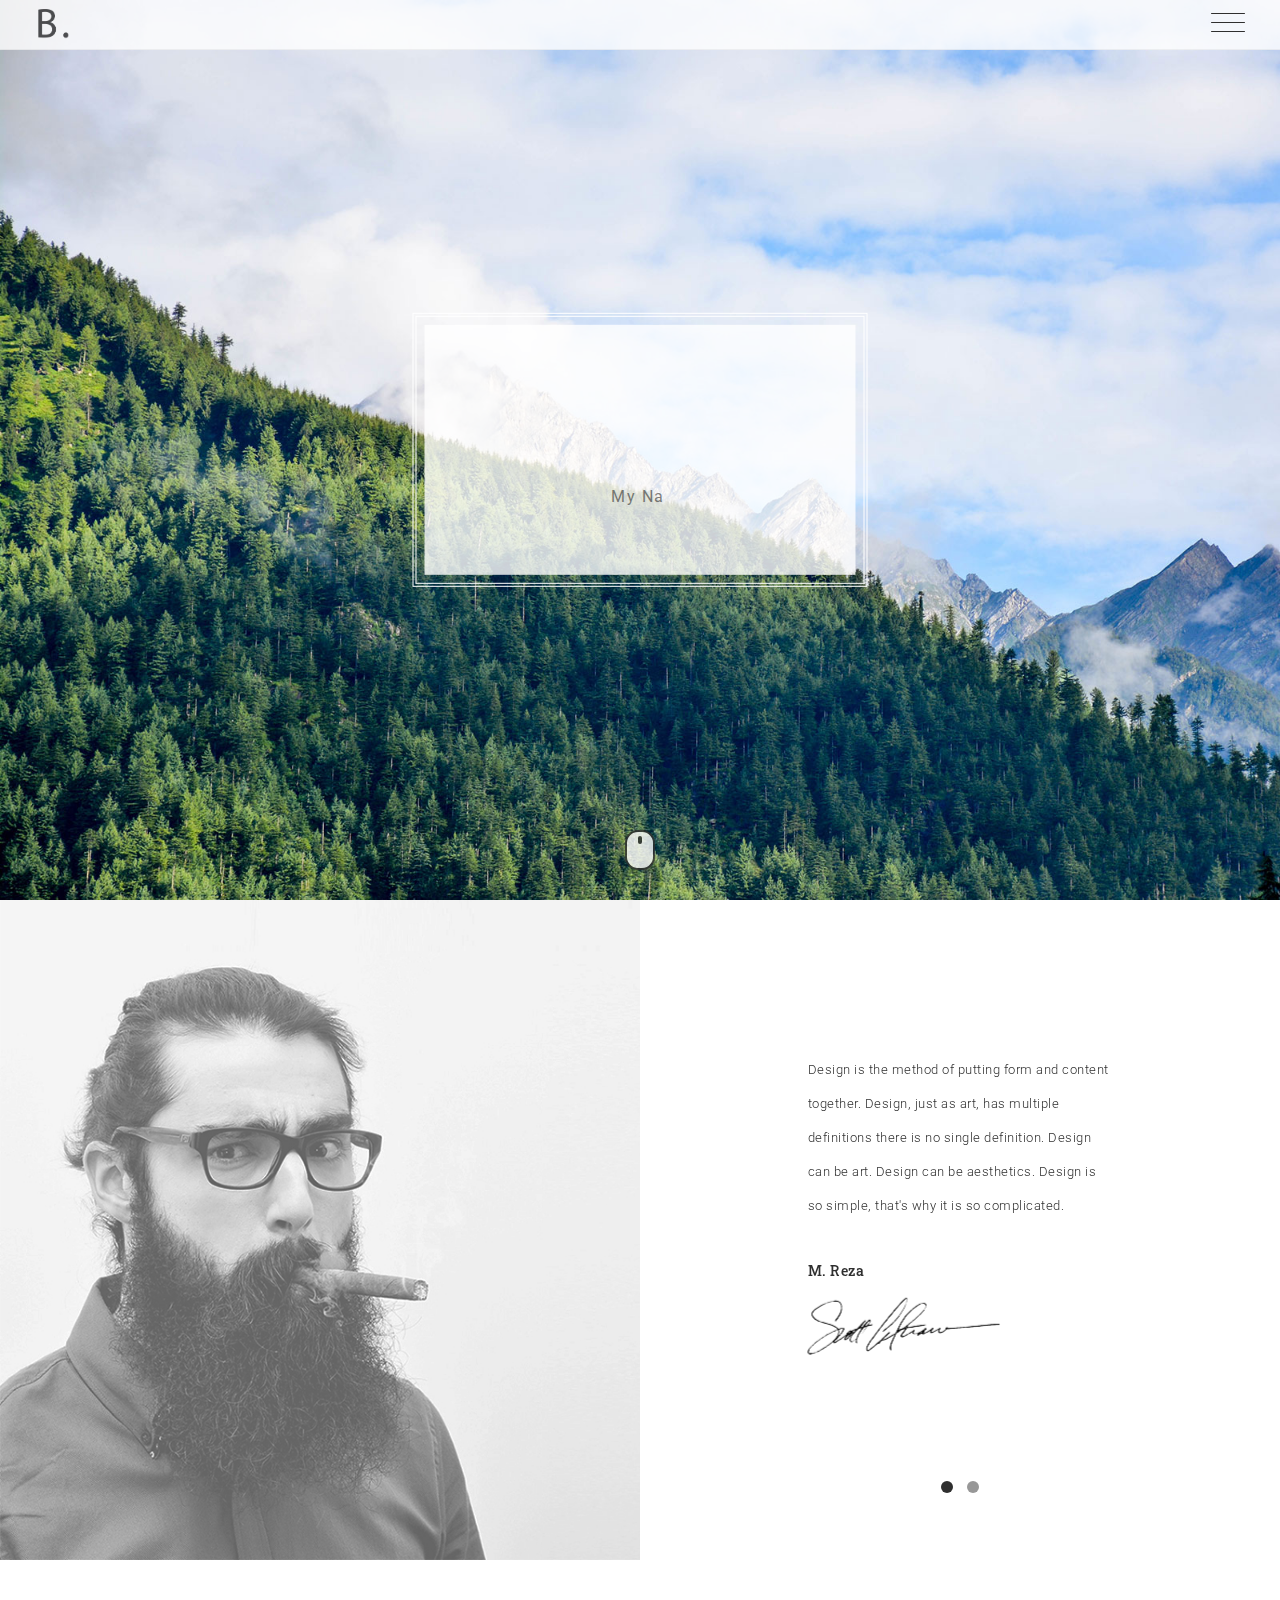
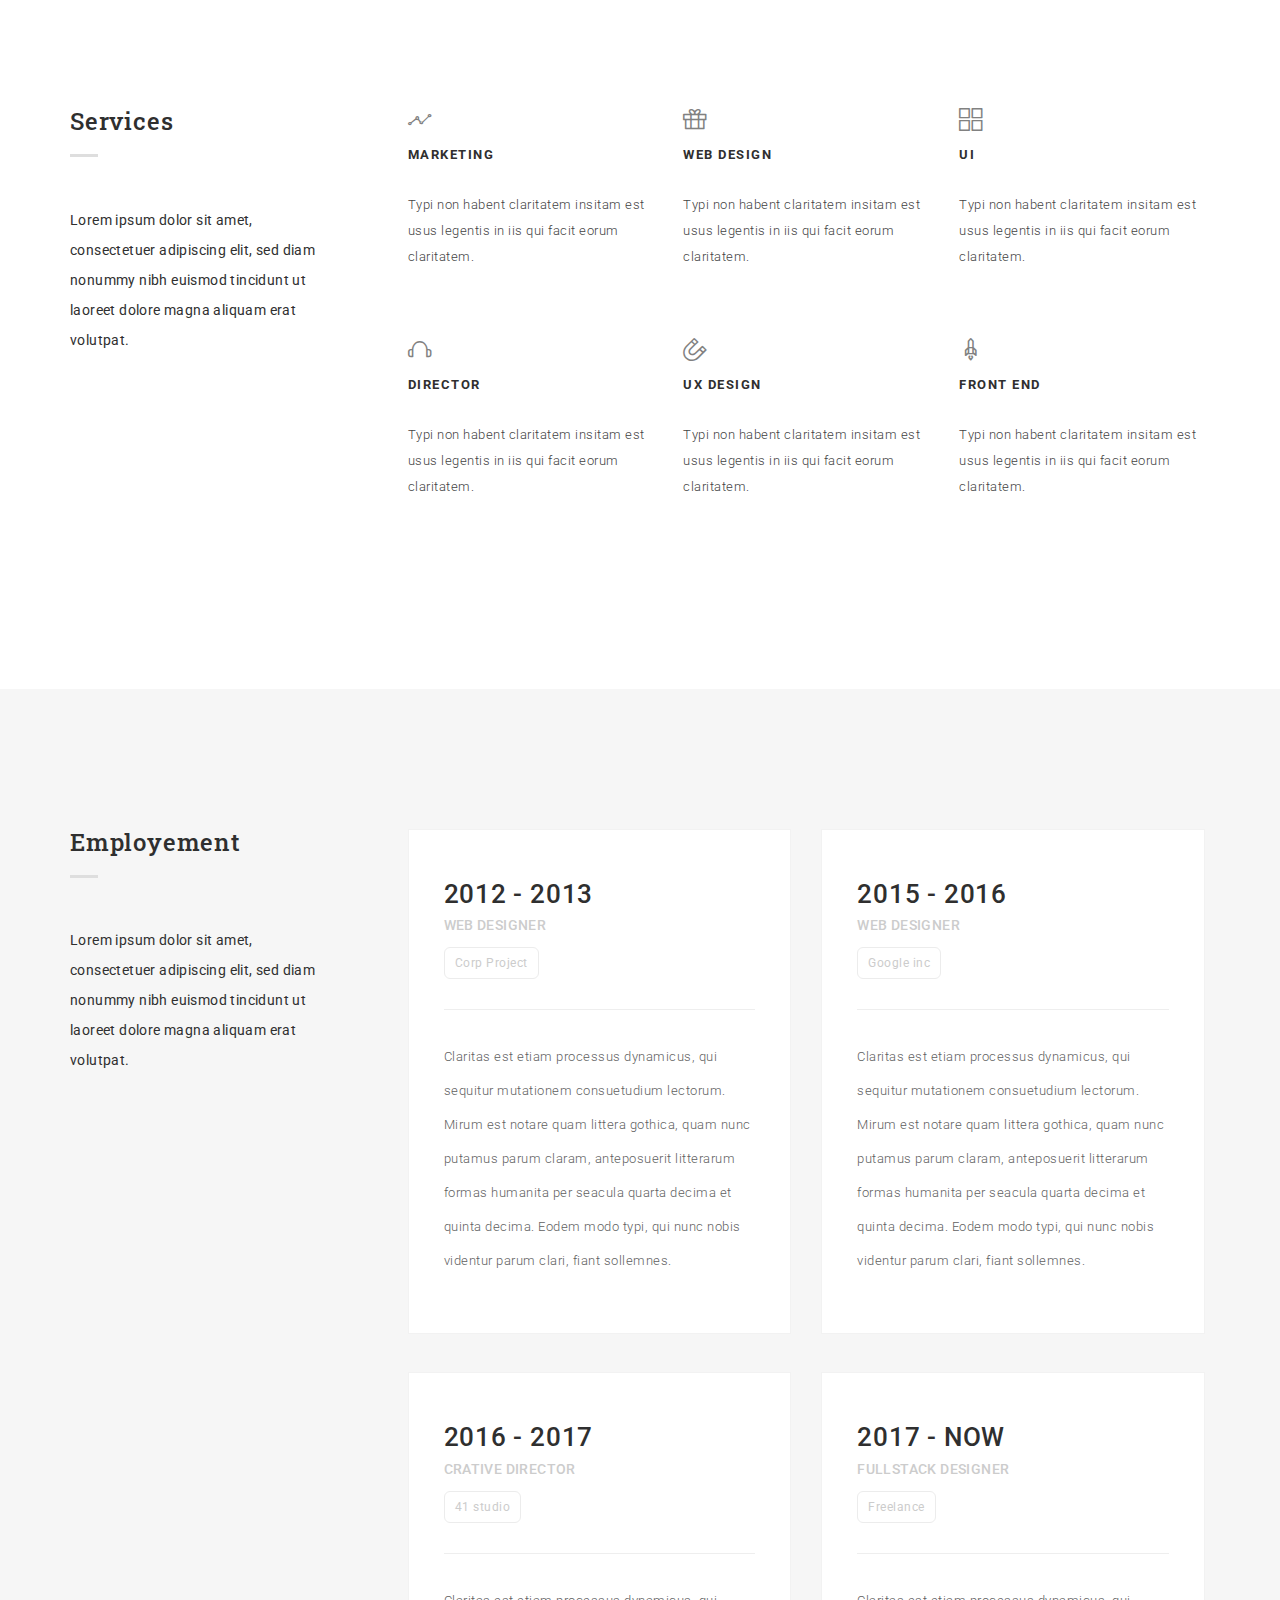
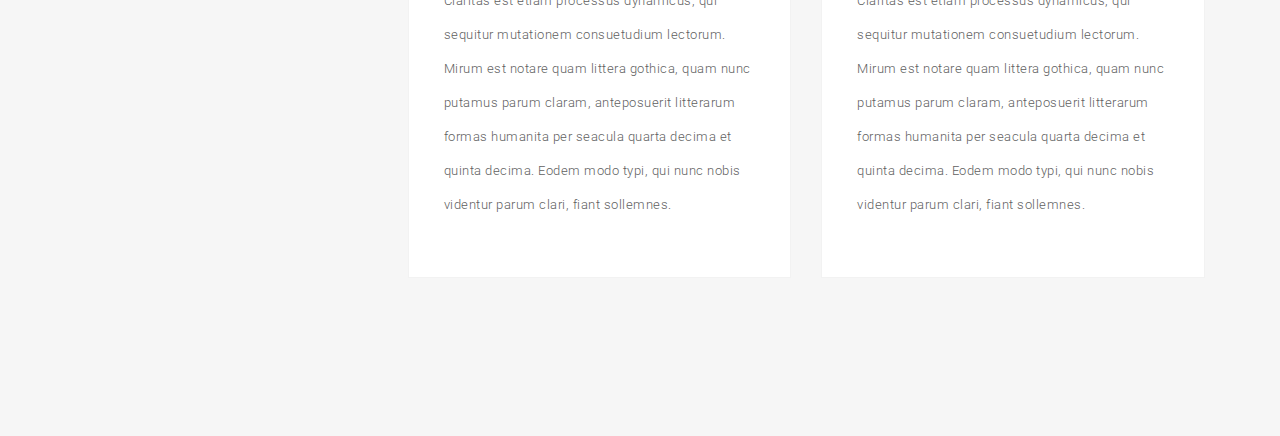
==== commit 0ad95b6a: "animated head-line" ====
--- a/student/student.html
+++ b/student/student.html
@@ -13,7 +13,7 @@
     <link href="css/owl.theme.css" rel="stylesheet">
     <link href="css/style.css" rel="stylesheet">
     <link href="css/responsive.css" rel="stylesheet">
-
+    <link href="css/animated-headline.css" rel="stylesheet">
     <!--fonts google-->
     <link href='https://fonts.googleapis.com/css?family=Roboto+Slab:400,700' rel='stylesheet' type='text/css'>
     <link href='https://fonts.googleapis.com/css?family=Roboto:400,300,500,700' rel='stylesheet' type='text/css'>
@@ -75,7 +75,12 @@
                 <div class="row">
                     <div class="wrap-hero-content">
                         <div class="hero-content">
-                            <h1>Hello</h1>
+                            <h3 class="box-headline letters rotate-2">
+                                <span  class="box-words-wrapper">
+                                        <b class="is-visible">Hello</b>
+                                        <b>いらっしゃいませ</b> <!--이랏샤이마세-->
+                                </span>
+                            </h3>
                             <br>
                             <span class="typed"></span>
                         </div>
@@ -401,6 +406,7 @@
 
 <script src="js/jquery-1.9.1.min.js" type="text/javascript"></script>
 <script src="js/bootstrap.min.js" type="text/javascript"></script>
+<script src="js/animated-headline.js" type="text/javascript"></script>
 <script src="js/classie.js" type="text/javascript"></script>
 <script src="js/owl.carousel.min.js" type="text/javascript"></script>
 <script src="js/smooth-scroll.min.js" type="text/javascript"></script>
--- a/student/css/style.css
+++ b/student/css/style.css
@@ -464,10 +464,7 @@
   line-height: 34px;
   font-weight: 300;
 }
-#home h1 {
-  line-height: 40px;
-  letter-spacing: 0.6px;
-}
+
 #home .typed {
   font-weight: 400;
   font-size: 16px;
--- a/student/css/animated-headline.css
+++ b/student/css/animated-headline.css
@@ -0,0 +1,154 @@
+/* text rotate */
+
+.box-headline {
+    font-size: 36px;
+    line-height: 1.0;
+    letter-spacing: 0.6px;
+}
+
+.box-words-wrapper {
+    display: inline-block;
+    position: relative;
+}
+
+.box-words-wrapper b {
+    display: inline-block;
+    position: absolute;
+    white-space: nowrap;
+    left: 0;
+    top: 0;
+}
+
+.box-words-wrapper b.is-visible {
+    position: relative;
+}
+
+.no-js .box-words-wrapper b {
+    opacity: 0;
+}
+
+.no-js .box-words-wrapper b.is-visible {
+    opacity: 1;
+}
+
+.box-headline.rotate-2 .box-words-wrapper {
+    -webkit-perspective: 300px;
+    perspective: 300px;
+}
+
+.box-headline.rotate-2 i,
+.box-headline.rotate-2 em {
+    display: inline-block;
+    -webkit-backface-visibility: hidden;
+    backface-visibility: hidden;
+}
+
+.box-headline.rotate-2 b {
+    opacity: 0;
+}
+
+.box-headline.rotate-2 i {
+    -webkit-transform-style: preserve-3d;
+    transform-style: preserve-3d;
+    -webkit-transform: translateZ(-20px) rotateX(90deg);
+    transform: translateZ(-20px) rotateX(90deg);
+    opacity: 0;
+}
+
+.is-visible .box-headline.rotate-2 i {
+    opacity: 1;
+}
+
+.box-headline.rotate-2 i.in {
+    -webkit-animation: box-rotate-2-in 0.4s forwards;
+    animation: box-rotate-2-in 0.4s forwards;
+}
+
+.box-headline.rotate-2 i.out {
+    -webkit-animation: box-rotate-2-out 0.4s forwards;
+    animation: box-rotate-2-out 0.4s forwards;
+}
+
+.box-headline.rotate-2 em {
+    -webkit-transform: translateZ(20px);
+    transform: translateZ(20px);
+}
+
+.no-csstransitions .box-headline.rotate-2 i {
+    -webkit-transform: rotateX(0deg);
+    transform: rotateX(0deg);
+    opacity: 0;
+}
+
+.no-csstransitions .box-headline.rotate-2 i em {
+    -webkit-transform: scale(1);
+    transform: scale(1);
+}
+
+.no-csstransitions .box-headline.rotate-2 .is-visible i {
+    opacity: 1;
+}
+
+@-webkit-keyframes box-rotate-2-in {
+    0% {
+        opacity: 0;
+        -webkit-transform: translateZ(-20px) rotateX(90deg);
+    }
+    60% {
+        opacity: 1;
+        -webkit-transform: translateZ(-20px) rotateX(-10deg);
+    }
+    100% {
+        opacity: 1;
+        -webkit-transform: translateZ(-20px) rotateX(0deg);
+    }
+}
+
+@keyframes box-rotate-2-in {
+    0% {
+        opacity: 0;
+        -webkit-transform: translateZ(-20px) rotateX(90deg);
+        transform: translateZ(-20px) rotateX(90deg);
+    }
+    60% {
+        opacity: 1;
+        -webkit-transform: translateZ(-20px) rotateX(-10deg);
+        transform: translateZ(-20px) rotateX(-10deg);
+    }
+    100% {
+        opacity: 1;
+        -webkit-transform: translateZ(-20px) rotateX(0deg);
+        transform: translateZ(-20px) rotateX(0deg);
+    }
+}
+
+@keyframes box-rotate-2-out {
+    0% {
+        opacity: 1;
+        -webkit-transform: translateZ(-20px) rotateX(0);
+        transform: translateZ(-20px) rotateX(0);
+    }
+    60% {
+        opacity: 0;
+        -webkit-transform: translateZ(-20px) rotateX(-100deg);
+        transform: translateZ(-20px) rotateX(-100deg);
+    }
+    100% {
+        opacity: 0;
+        -webkit-transform: translateZ(-20px) rotateX(-90deg);
+        transform: translateZ(-20px) rotateX(-90deg);
+    }
+}
+
+@media (max-width: 992px) {
+
+    .box-intro h1 {
+        font-size: 25px;
+        letter-spacing: 5px;
+    }
+
+    .box-intro h3 {
+        font-size: 12px;
+        letter-spacing: 8px;
+    }
+}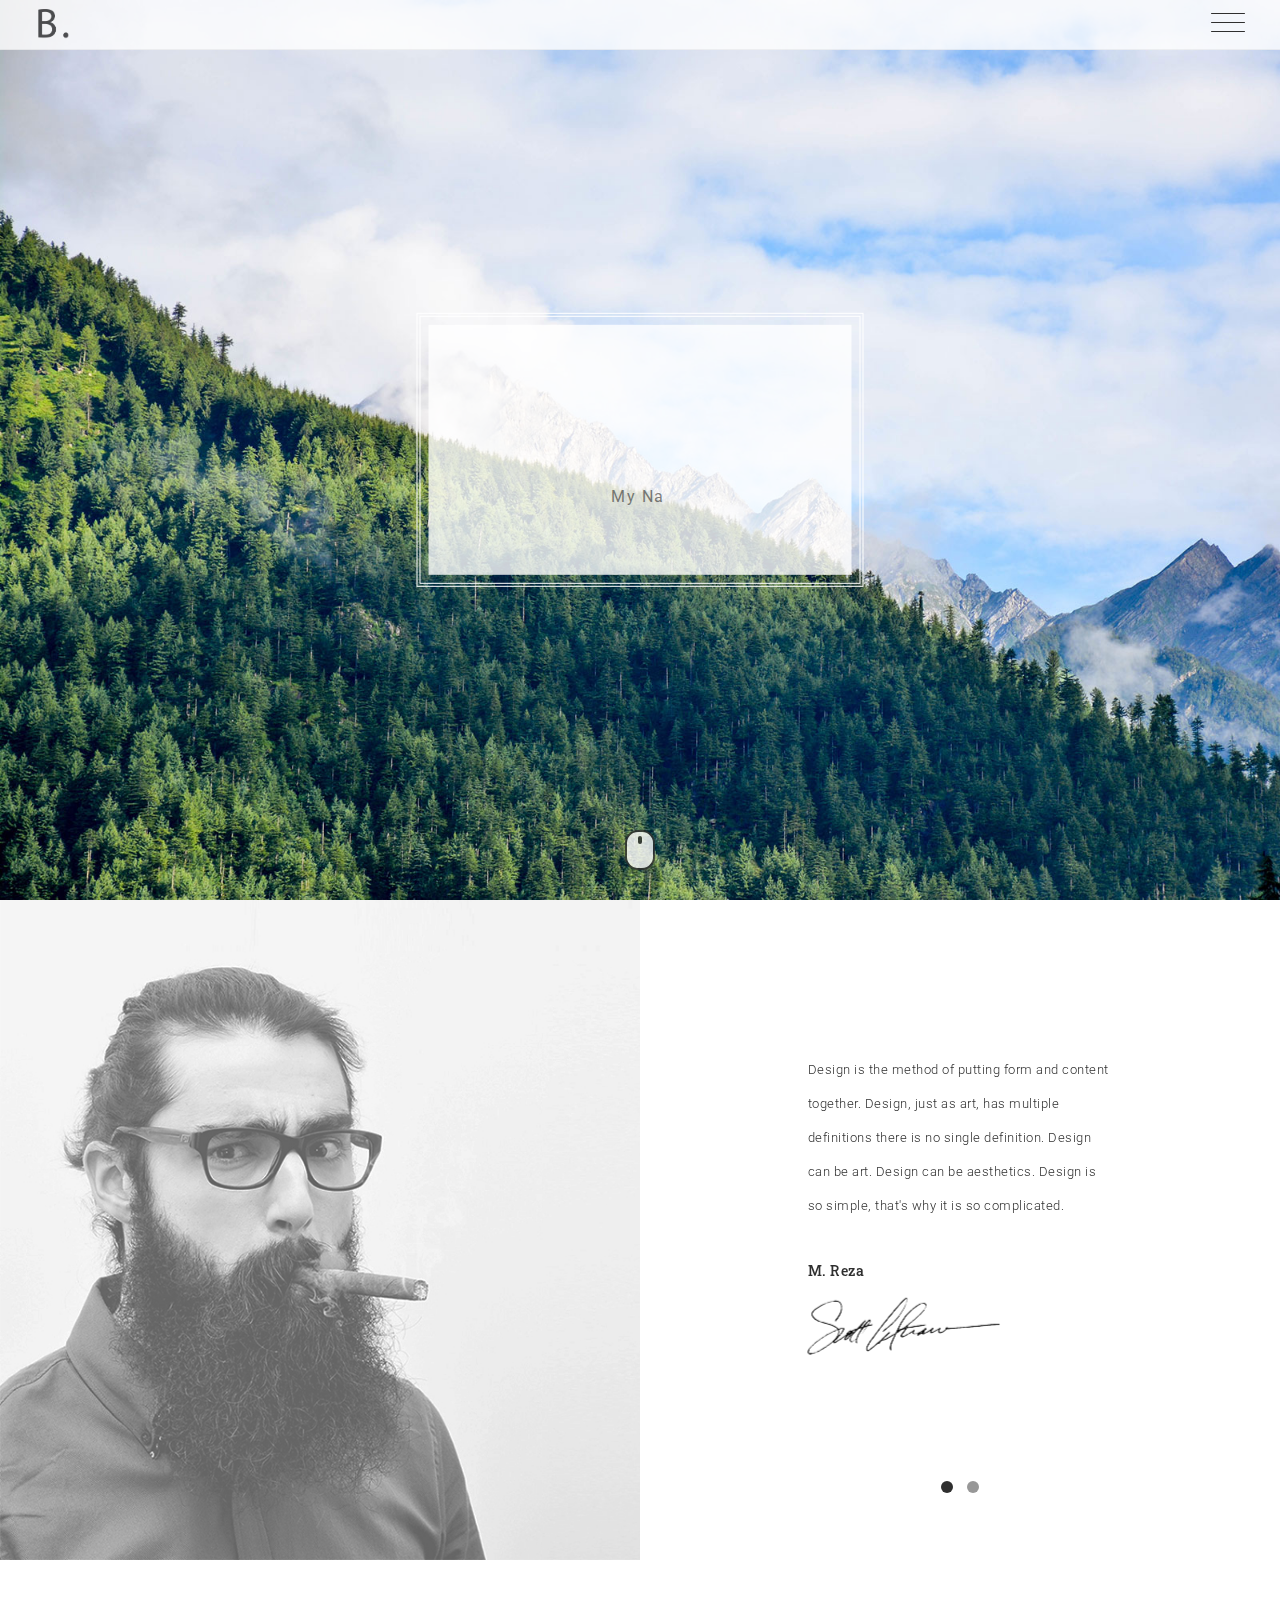
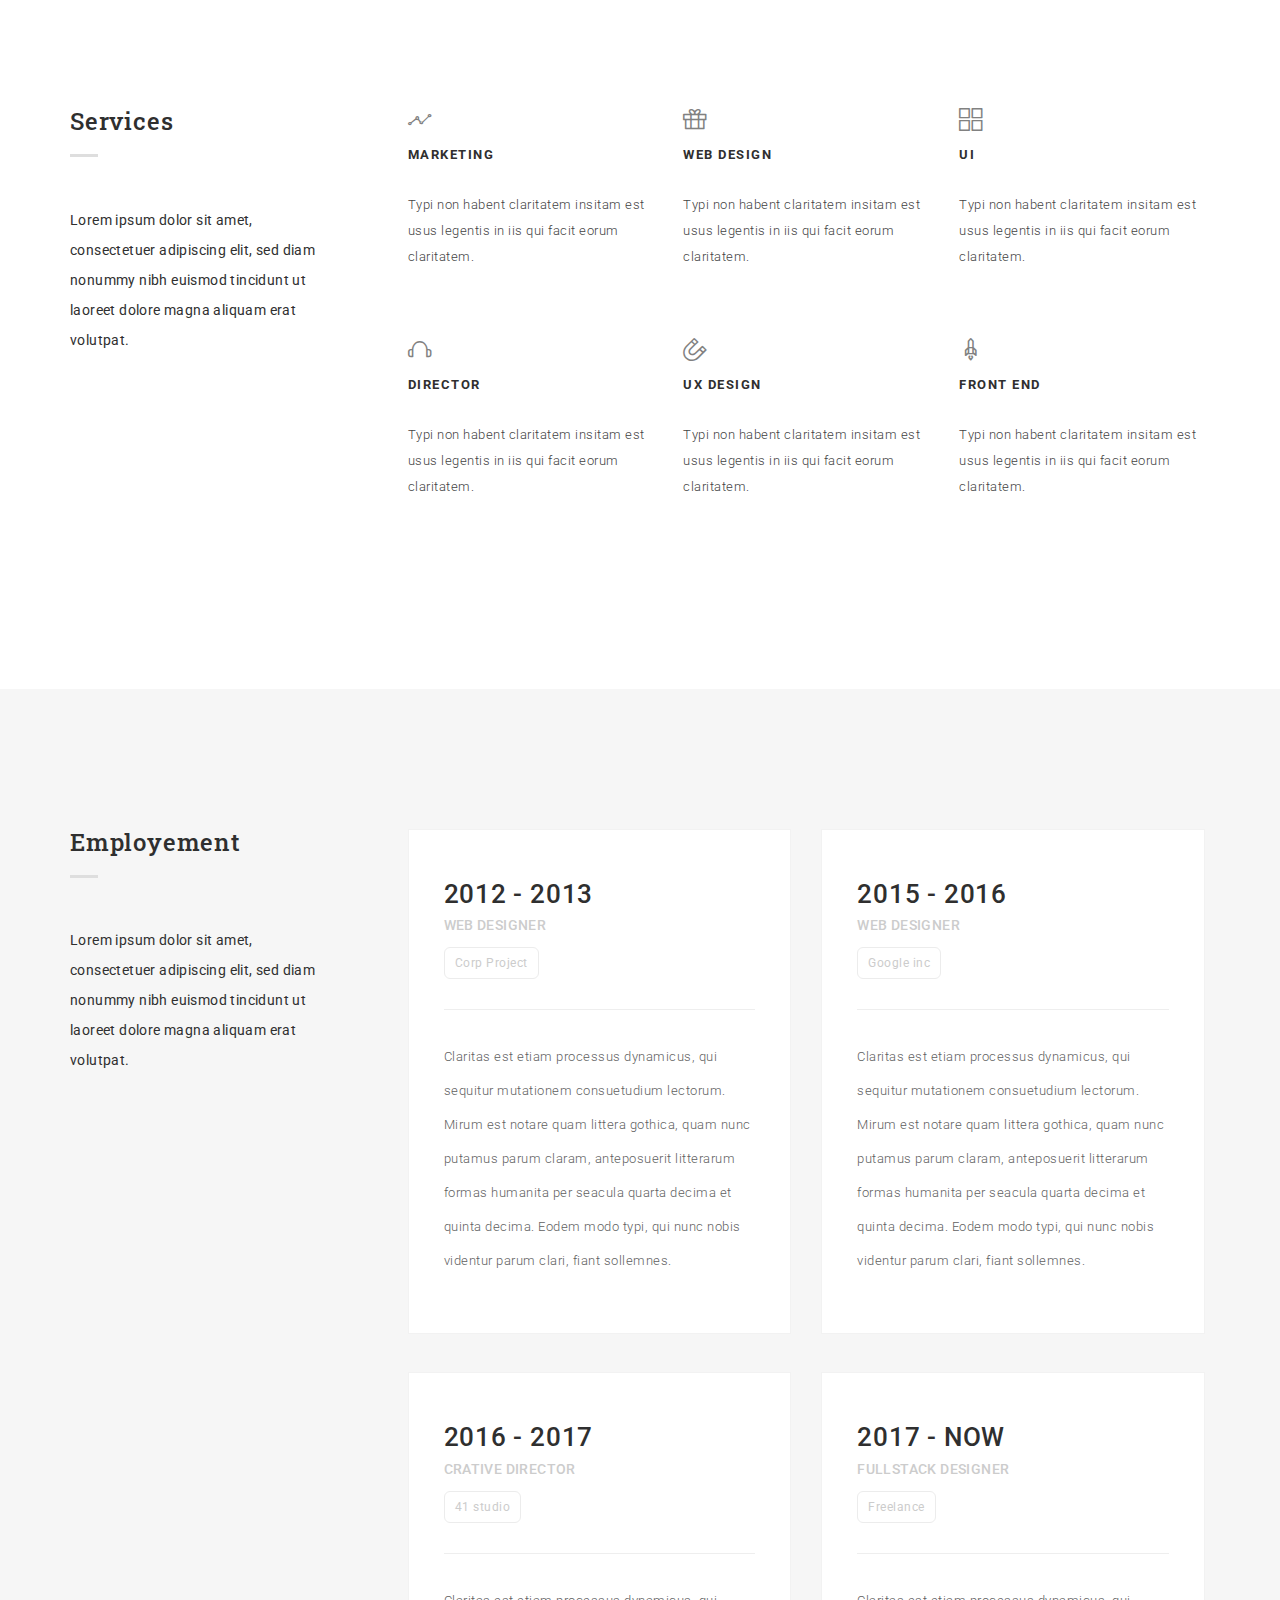
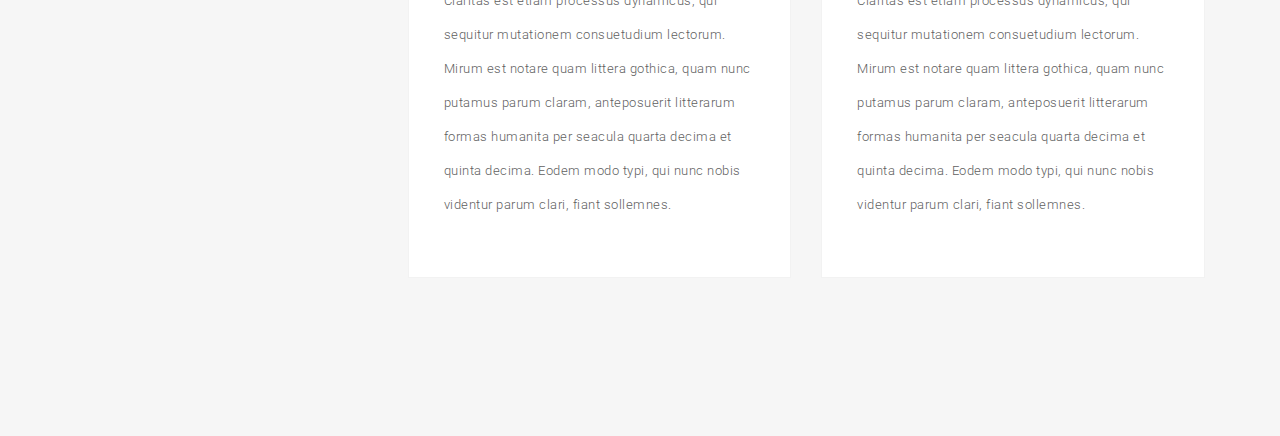
==== commit 75f88fdf: "modify head-line letter" ====
--- a/student/student.html
+++ b/student/student.html
@@ -77,8 +77,8 @@
                         <div class="hero-content">
                             <h3 class="box-headline letters rotate-2">
                                 <span  class="box-words-wrapper">
-                                        <b class="is-visible">Hello</b>
-                                        <b>いらっしゃいませ</b> <!--이랏샤이마세-->
+                                        <b class="is-visible">Hello &nbsp;&nbsp; Everyone</b>
+                                        <b>Welcome &nbsp;&amp;&nbsp; Enjoy</b>
                                 </span>
                             </h3>
                             <br>
@@ -411,6 +411,6 @@
 <script src="js/owl.carousel.min.js" type="text/javascript"></script>
 <script src="js/smooth-scroll.min.js" type="text/javascript"></script>
 <script src="js/typed.js" type="text/javascript"></script>
-<script src="js/main.js?ver=2" type="text/javascript"></script>
+<script src="js/main.js?ver=3" type="text/javascript"></script>
 </body>
 </html>--- a/student/css/animated-headline.css
+++ b/student/css/animated-headline.css
@@ -3,7 +3,7 @@
 .box-headline {
     font-size: 36px;
     line-height: 1.0;
-    letter-spacing: 0.6px;
+    letter-spacing: 1.5px;
 }
 
 .box-words-wrapper {
